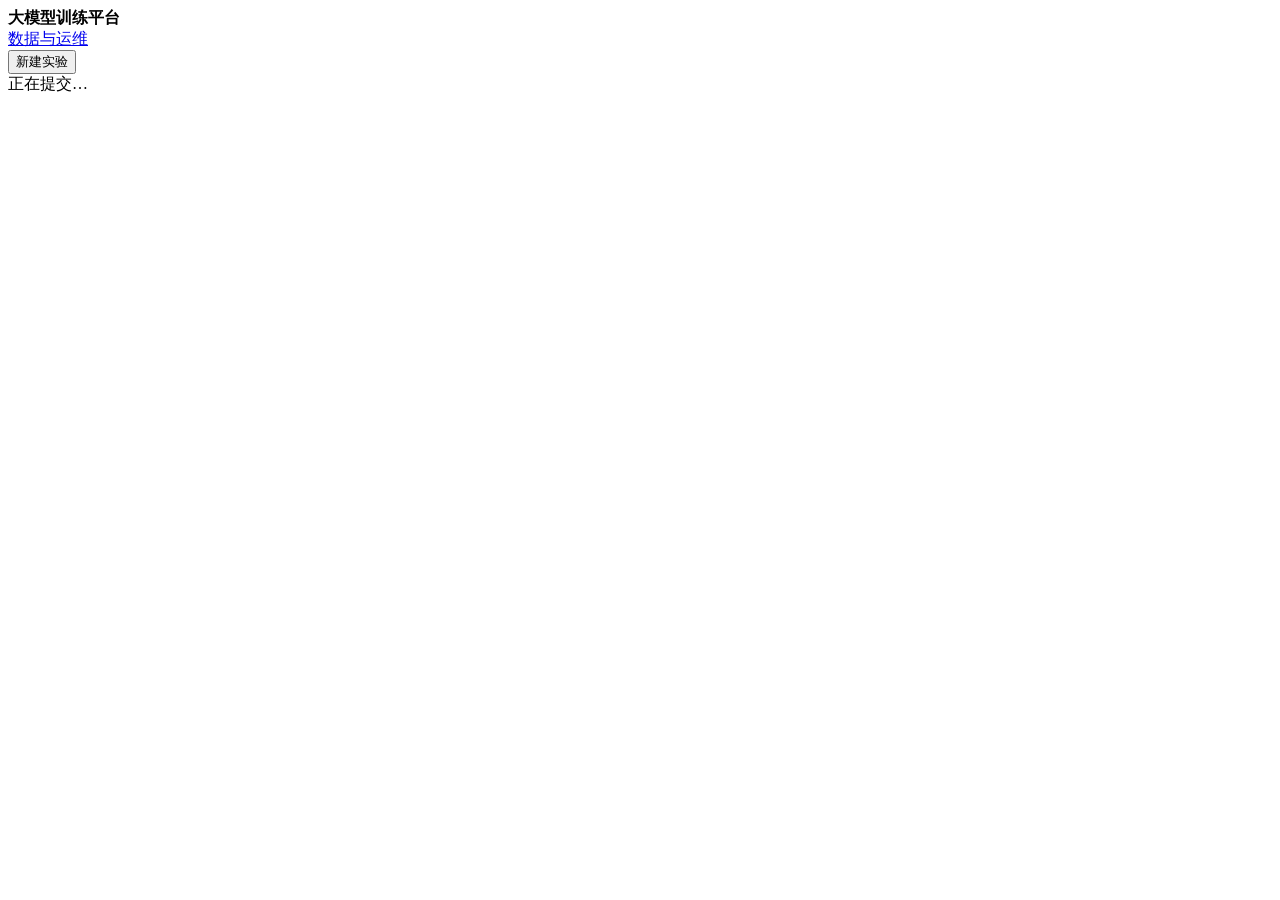
==== rsi/static/index.html @ d39a784e "界面去掉「打开 SWIFT Web-UI」入口，/swift-ui/ 后端仍保留。 Co-authored-by: Cursor <cursoragent@cursor.com>" ====
<!DOCTYPE html>
<html lang="zh-CN">
<head>
  <meta charset="utf-8" />
  <meta name="viewport" content="width=device-width, initial-scale=1" />
  <title>大模型训练平台</title>
  <link rel="stylesheet" href="https://fonts.googleapis.com/css2?family=IBM+Plex+Mono:wght@400;500&amp;family=Montserrat:wght@400;600;700&amp;family=Noto+Sans+SC:wght@400;600;700&amp;display=swap" />
  <link rel="stylesheet" href="/static/app.css" />
</head>
<body>
  <header class="top">
    <div class="brand">
      <strong>大模型训练平台</strong>
    </div>
    <div class="top-meta">
      <a class="pill" href="/tools">数据与运维</a>
      <span id="backend-pill" hidden></span>
    </div>
  </header>
  <div class="shell">
    <aside>
      <button id="new-run" class="primary block" type="button">新建实验</button>
      <div id="run-list"></div>
    </aside>
    <main id="main"></main>
  </div>
  <div id="toast" hidden></div>
  <div id="busy-note">正在提交…</div>
  <dialog id="confirm-dialog">
    <form id="confirm-form">
      <h2 id="confirm-title">确认</h2>
      <p id="confirm-name" hidden></p>
      <p id="confirm-body" class="muted"></p>
      <div class="row-actions">
        <button type="button" id="confirm-cancel" class="ghost">取消</button>
        <button type="button" id="confirm-ok" class="danger">确定</button>
      </div>
    </form>
  </dialog>
  <dialog id="create-dialog">
    <form id="create-form" method="dialog">
      <h2>新建实验</h2>
      <label>实验名称<input name="name" required maxlength="80" placeholder="实验名称" value="" /></label>
      <label>场景说明<textarea name="scenario" required maxlength="500" placeholder="场景说明"></textarea></label>
      <div id="create-model"></div>
      <div class="row-actions">
        <button type="button" id="create-cancel" class="ghost">取消</button>
        <button type="submit" class="primary">创建并进入 SFT</button>
      </div>
    </form>
  </dialog>
  <dialog id="eval-compare-dialog">
    <form id="eval-compare-form" method="dialog">
      <h2>对比评测报告</h2>
      <p class="muted eval-compare-sub">勾选同实验里已有的评测报告，再点对比。可选本轮或全部轮次（含历史重跑）。</p>
      <div class="eval-picker-toolbar">
        <label class="eval-picker-scope"><input type="radio" name="eval-picker-scope" value="round" data-action="eval-picker-scope"/> 本轮</label>
        <label class="eval-picker-scope"><input type="radio" name="eval-picker-scope" value="all" data-action="eval-picker-scope"/> 全部轮次</label>
        <button type="button" class="ghost" data-action="eval-picker-refresh">刷新列表</button>
      </div>
      <div class="eval-picker-list" data-eval-picker-list="1"><p class="muted">加载评测报告…</p></div>
      <div class="row-actions">
        <button type="button" class="ghost" data-action="eval-picker-close" value="cancel">取消</button>
        <button type="button" class="primary" data-action="eval-picker-compare">对比</button>
      </div>
    </form>
  </dialog>
  <script src="/static/time.js"></script>
  <script src="/static/log-tools.js"></script>
  <script src="/static/app.js"></script>
</body>
</html>
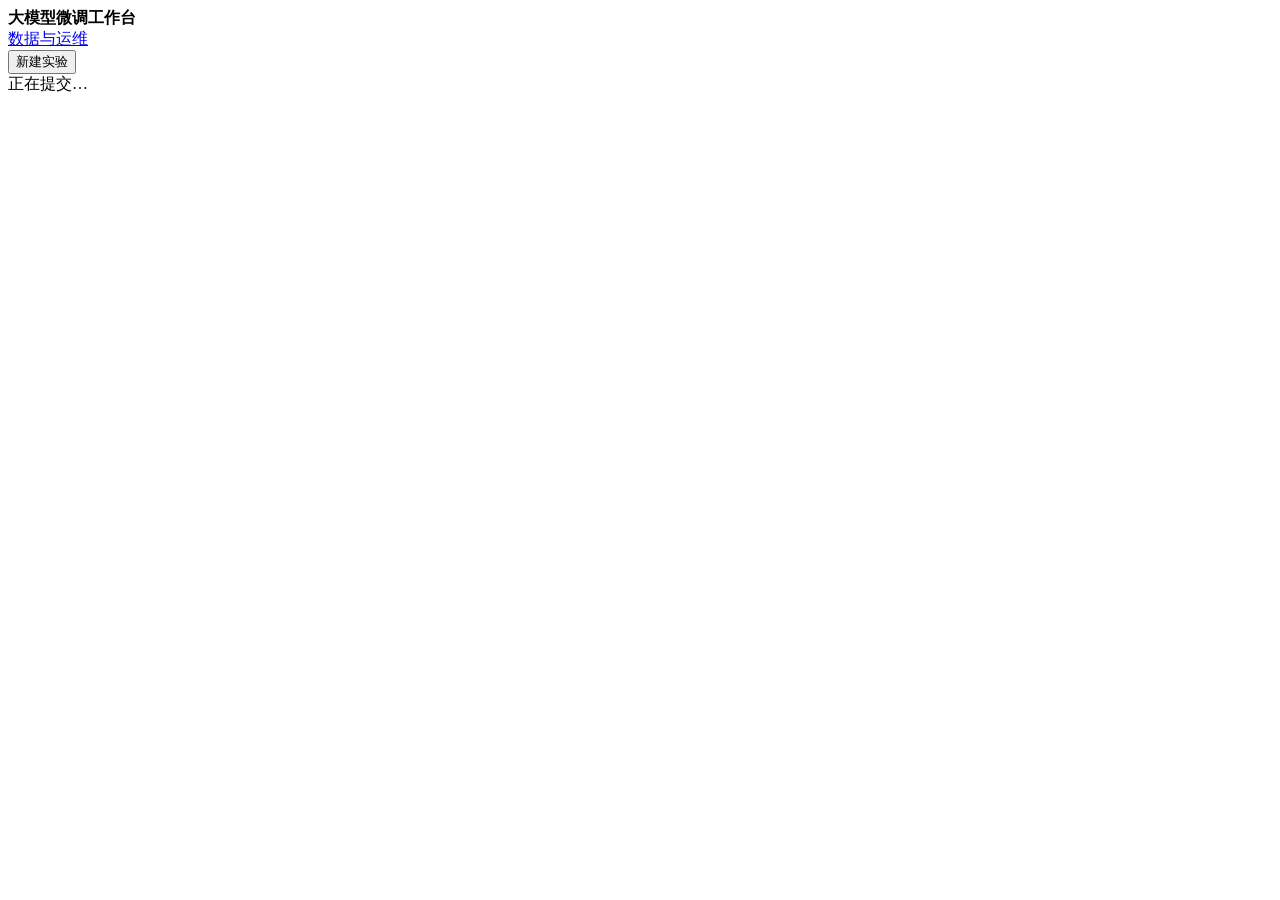
==== commit 110e4a02: "产品名改为「大模型微调工作台」，语气更贴合当前能力。 Co-authored-by: Cursor <cursoragent@cursor.com>" ====
--- a/rsi/static/index.html
+++ b/rsi/static/index.html
@@ -3,14 +3,14 @@
 <head>
   <meta charset="utf-8" />
   <meta name="viewport" content="width=device-width, initial-scale=1" />
-  <title>大模型训练平台</title>
+  <title>大模型微调工作台</title>
   <link rel="stylesheet" href="https://fonts.googleapis.com/css2?family=IBM+Plex+Mono:wght@400;500&amp;family=Montserrat:wght@400;600;700&amp;family=Noto+Sans+SC:wght@400;600;700&amp;display=swap" />
   <link rel="stylesheet" href="/static/app.css" />
 </head>
 <body>
   <header class="top">
     <div class="brand">
-      <strong>大模型训练平台</strong>
+      <strong>大模型微调工作台</strong>
     </div>
     <div class="top-meta">
       <a class="pill" href="/tools">数据与运维</a>
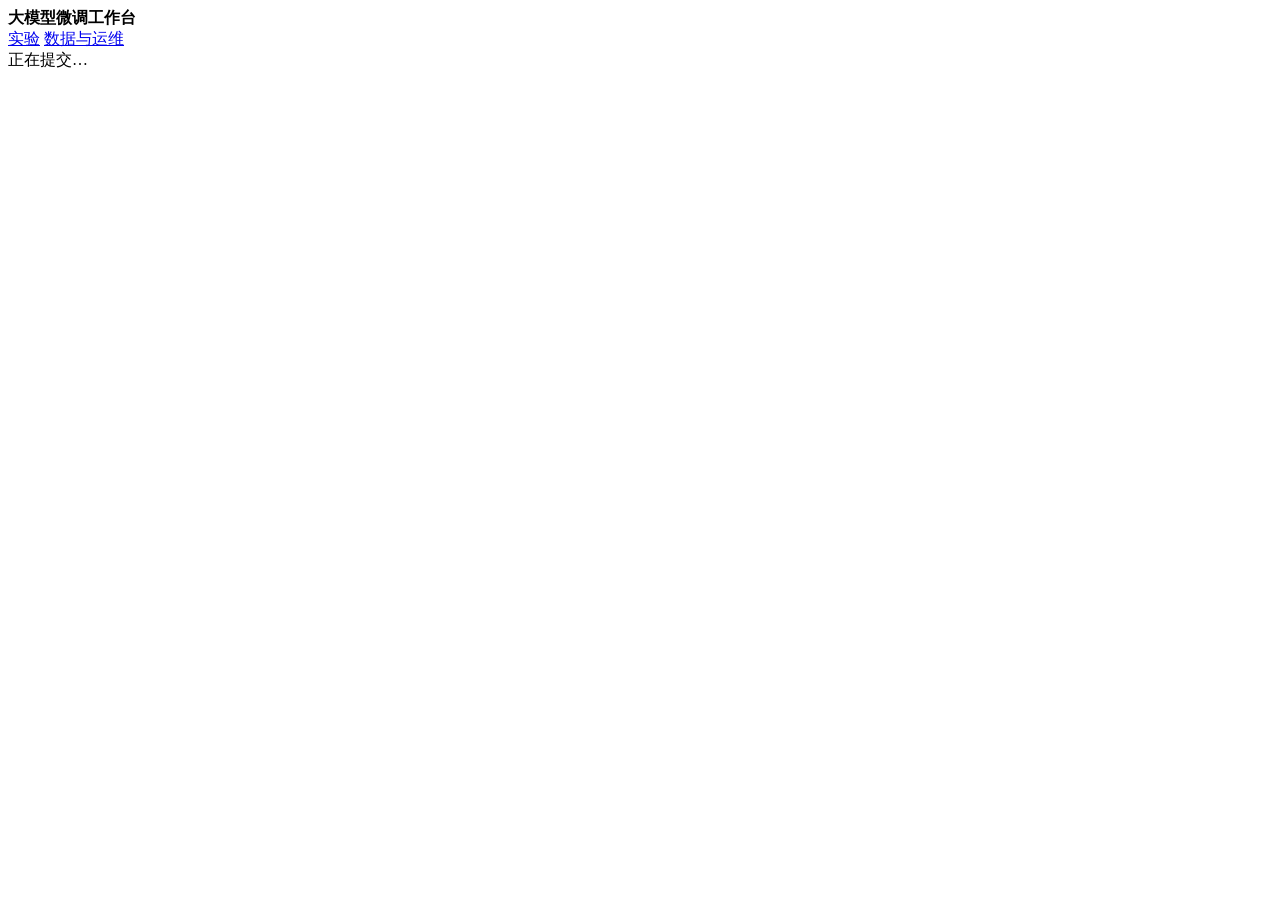
==== commit 5091e912: "重构 RSI 实验管理为表格入口，并保留 Soft 主题视觉。 Co-authored-by: Cursor <cursoragent@cursor.com>" ====
--- a/rsi/static/index.html
+++ b/rsi/static/index.html
@@ -13,15 +13,12 @@
       <strong>大模型微调工作台</strong>
     </div>
     <div class="top-meta">
+      <a class="pill" href="/" id="nav-runs" data-nav="runs">实验</a>
       <a class="pill" href="/tools">数据与运维</a>
       <span id="backend-pill" hidden></span>
     </div>
   </header>
-  <div class="shell">
-    <aside>
-      <button id="new-run" class="primary block" type="button">新建实验</button>
-      <div id="run-list"></div>
-    </aside>
+  <div class="shell shell-full">
     <main id="main"></main>
   </div>
   <div id="toast" hidden></div>
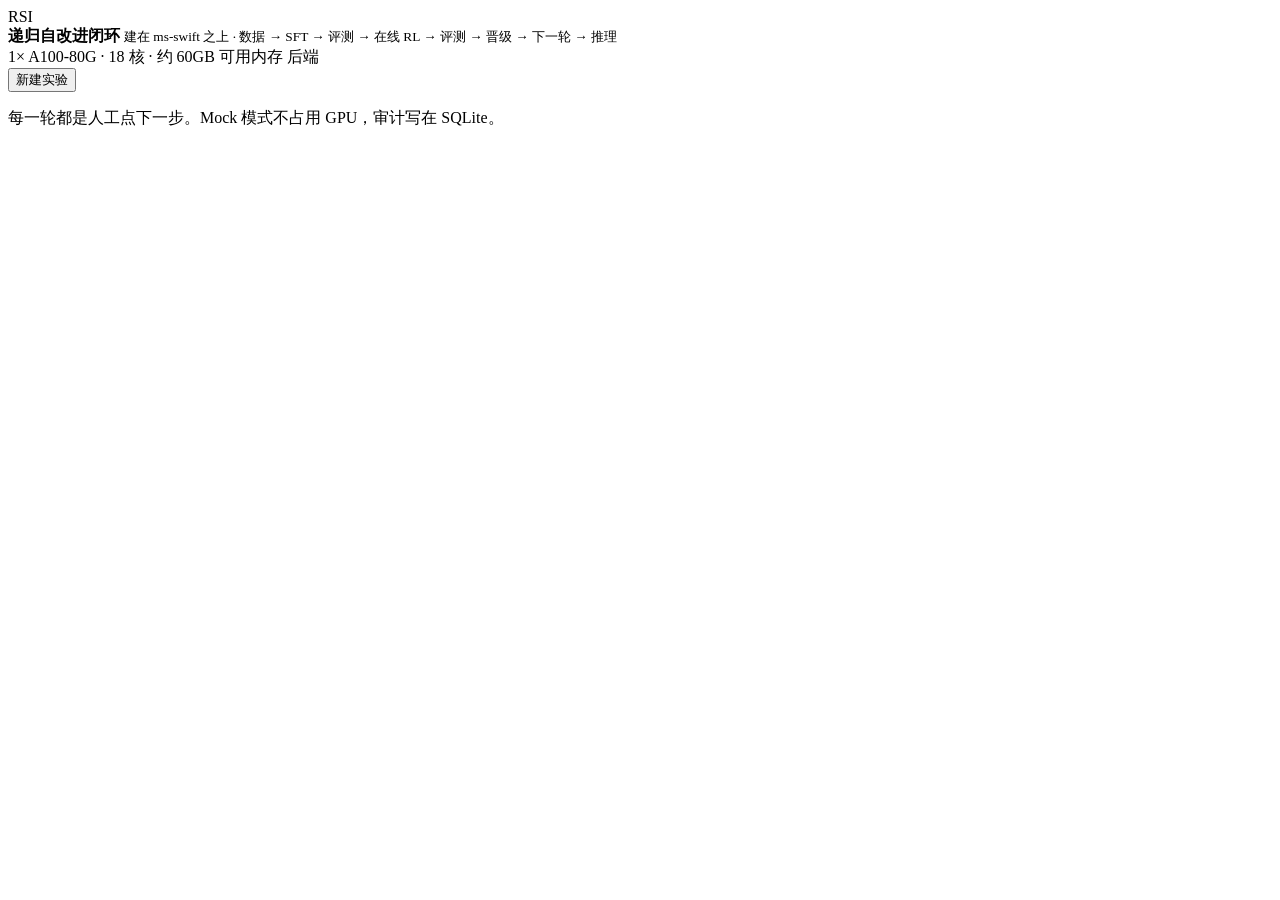
==== commit ff9af636: "Merge 7c6ff614be1112da3bf2c3318f6508358a02ffdf into 484e836d691a52fd8c1723137ee3d64c6e066683" ====
--- a/rsi/static/index.html
+++ b/rsi/static/index.html
@@ -3,67 +3,45 @@
 <head>
   <meta charset="utf-8" />
   <meta name="viewport" content="width=device-width, initial-scale=1" />
-  <title>大模型微调工作台</title>
-  <link rel="stylesheet" href="https://fonts.googleapis.com/css2?family=IBM+Plex+Mono:wght@400;500&amp;family=Montserrat:wght@400;600;700&amp;family=Noto+Sans+SC:wght@400;600;700&amp;display=swap" />
+  <title>ms-swift RSI 闭环</title>
   <link rel="stylesheet" href="/static/app.css" />
 </head>
 <body>
   <header class="top">
     <div class="brand">
-      <strong>大模型微调工作台</strong>
+      <span class="mark">RSI</span>
+      <div>
+        <strong>递归自改进闭环</strong>
+        <small>建在 ms-swift 之上 · 数据 → SFT → 评测 → 在线 RL → 评测 → 晋级 → 下一轮 → 推理</small>
+      </div>
     </div>
     <div class="top-meta">
-      <a class="pill" href="/" id="nav-runs" data-nav="runs">实验</a>
-      <a class="pill" href="/tools">数据与运维</a>
-      <span id="backend-pill" hidden></span>
+      <span id="hardware-pill">1× A100-80G · 18 核 · 约 60GB 可用内存</span>
+      <span id="backend-pill">后端</span>
     </div>
   </header>
-  <div class="shell shell-full">
+  <div class="shell">
+    <aside>
+      <button id="new-run" class="primary block" type="button">新建实验</button>
+      <p class="aside-note">每一轮都是人工点下一步。Mock 模式不占用 GPU，审计写在 SQLite。</p>
+      <div id="run-list"></div>
+    </aside>
     <main id="main"></main>
   </div>
   <div id="toast" hidden></div>
-  <div id="busy-note">正在提交…</div>
-  <dialog id="confirm-dialog">
-    <form id="confirm-form">
-      <h2 id="confirm-title">确认</h2>
-      <p id="confirm-name" hidden></p>
-      <p id="confirm-body" class="muted"></p>
+  <dialog id="create-dialog">
+    <form id="create-form" method="dialog">
+      <h2>新建 RSI 实验</h2>
+      <p class="muted">从一块基座模型开始。每一轮用场景数据做 SFT，再用在线 RL 拉开和基座的差距，最后由你决定哪个检查点晋级。</p>
+      <label>实验名称<input name="name" required maxlength="80" value="IT 运维助手" /></label>
+      <label>场景说明<textarea name="scenario" required maxlength="500">企业内部 IT 工单分诊与处理建议。目标是从通用基座迭代出能按步骤处理工单的模型。</textarea></label>
+      <label>基座模型 id 或路径<input name="base_model" required maxlength="300" value="Qwen/Qwen2.5-7B-Instruct" /></label>
       <div class="row-actions">
-        <button type="button" id="confirm-cancel" class="ghost">取消</button>
-        <button type="button" id="confirm-ok" class="danger">确定</button>
+        <button type="button" id="create-cancel" class="ghost">取消</button>
+        <button type="submit" class="primary">创建并进入数据阶段</button>
       </div>
     </form>
   </dialog>
-  <dialog id="create-dialog">
-    <form id="create-form" method="dialog">
-      <h2>新建实验</h2>
-      <label>实验名称<input name="name" required maxlength="80" placeholder="实验名称" value="" /></label>
-      <label>场景说明<textarea name="scenario" required maxlength="500" placeholder="场景说明"></textarea></label>
-      <div id="create-model"></div>
-      <div class="row-actions">
-        <button type="button" id="create-cancel" class="ghost">取消</button>
-        <button type="submit" class="primary">创建并进入 SFT</button>
-      </div>
-    </form>
-  </dialog>
-  <dialog id="eval-compare-dialog">
-    <form id="eval-compare-form" method="dialog">
-      <h2>对比评测报告</h2>
-      <p class="muted eval-compare-sub">勾选同实验里已有的评测报告，再点对比。可选本轮或全部轮次（含历史重跑）。</p>
-      <div class="eval-picker-toolbar">
-        <label class="eval-picker-scope"><input type="radio" name="eval-picker-scope" value="round" data-action="eval-picker-scope"/> 本轮</label>
-        <label class="eval-picker-scope"><input type="radio" name="eval-picker-scope" value="all" data-action="eval-picker-scope"/> 全部轮次</label>
-        <button type="button" class="ghost" data-action="eval-picker-refresh">刷新列表</button>
-      </div>
-      <div class="eval-picker-list" data-eval-picker-list="1"><p class="muted">加载评测报告…</p></div>
-      <div class="row-actions">
-        <button type="button" class="ghost" data-action="eval-picker-close" value="cancel">取消</button>
-        <button type="button" class="primary" data-action="eval-picker-compare">对比</button>
-      </div>
-    </form>
-  </dialog>
-  <script src="/static/time.js"></script>
-  <script src="/static/log-tools.js"></script>
   <script src="/static/app.js"></script>
 </body>
 </html>
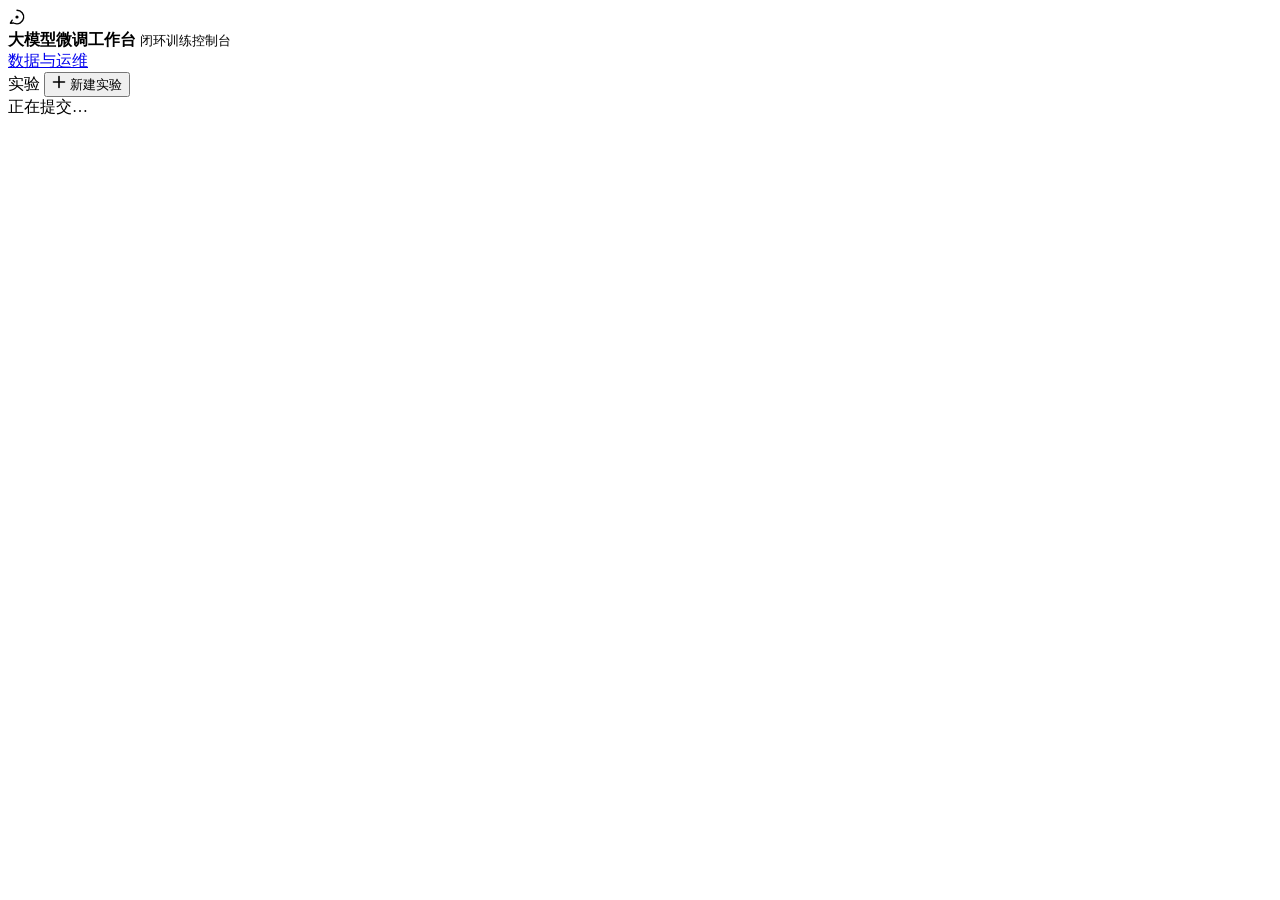
==== commit 4c03f3b6: "把微调工作台改成深色控制台。 阶段轨、实验列表和主操作放在同一视线里；表单、日志、推理和导出仍走原来的接口。  Co-authored-by: Cursor <cursoragent@cursor.c" ====
--- a/rsi/static/index.html
+++ b/rsi/static/index.html
@@ -3,45 +3,88 @@
 <head>
   <meta charset="utf-8" />
   <meta name="viewport" content="width=device-width, initial-scale=1" />
-  <title>ms-swift RSI 闭环</title>
+  <title>大模型微调工作台</title>
+  <link rel="stylesheet" href="https://fonts.googleapis.com/css2?family=IBM+Plex+Sans:wght@400;500;600;700&amp;family=JetBrains+Mono:wght@400;500&amp;family=Noto+Sans+SC:wght@400;500;600;700&amp;display=swap" />
   <link rel="stylesheet" href="/static/app.css" />
 </head>
 <body>
   <header class="top">
     <div class="brand">
-      <span class="mark">RSI</span>
+      <span class="mark" aria-hidden="true">
+        <svg width="18" height="18" viewBox="0 0 18 18" fill="none">
+          <path d="M9 2.2a6.8 6.8 0 1 1-2.4 13.2" stroke="currentColor" stroke-width="1.4" stroke-linecap="round"/>
+          <path d="M4.2 12.2 2.4 15.2l3.2-.2" stroke="currentColor" stroke-width="1.4" stroke-linecap="round" stroke-linejoin="round"/>
+          <circle cx="9" cy="9" r="1.6" fill="currentColor"/>
+        </svg>
+      </span>
       <div>
-        <strong>递归自改进闭环</strong>
-        <small>建在 ms-swift 之上 · 数据 → SFT → 评测 → 在线 RL → 评测 → 晋级 → 下一轮 → 推理</small>
+        <strong>大模型微调工作台</strong>
+        <small>闭环训练控制台</small>
       </div>
     </div>
     <div class="top-meta">
-      <span id="hardware-pill">1× A100-80G · 18 核 · 约 60GB 可用内存</span>
-      <span id="backend-pill">后端</span>
+      <a class="pill" href="/tools">数据与运维</a>
+      <span id="backend-pill" hidden></span>
     </div>
   </header>
   <div class="shell">
     <aside>
-      <button id="new-run" class="primary block" type="button">新建实验</button>
-      <p class="aside-note">每一轮都是人工点下一步。Mock 模式不占用 GPU，审计写在 SQLite。</p>
+      <div class="aside-head">
+        <span class="aside-label">实验</span>
+        <button id="new-run" class="primary block" type="button">
+          <svg width="14" height="14" viewBox="0 0 14 14" aria-hidden="true"><path d="M7 1.5v11M1.5 7h11" stroke="currentColor" stroke-width="1.6" stroke-linecap="round"/></svg>
+          新建实验
+        </button>
+      </div>
       <div id="run-list"></div>
     </aside>
     <main id="main"></main>
   </div>
-  <div id="toast" hidden></div>
-  <dialog id="create-dialog">
-    <form id="create-form" method="dialog">
-      <h2>新建 RSI 实验</h2>
-      <p class="muted">从一块基座模型开始。每一轮用场景数据做 SFT，再用在线 RL 拉开和基座的差距，最后由你决定哪个检查点晋级。</p>
-      <label>实验名称<input name="name" required maxlength="80" value="IT 运维助手" /></label>
-      <label>场景说明<textarea name="scenario" required maxlength="500">企业内部 IT 工单分诊与处理建议。目标是从通用基座迭代出能按步骤处理工单的模型。</textarea></label>
-      <label>基座模型 id 或路径<input name="base_model" required maxlength="300" value="Qwen/Qwen2.5-7B-Instruct" /></label>
+  <div id="toast" role="status" hidden></div>
+  <div id="busy-note" role="status">正在提交…</div>
+  <dialog id="confirm-dialog">
+    <form id="confirm-form">
+      <h2 id="confirm-title">确认</h2>
+      <p id="confirm-name" hidden></p>
+      <p id="confirm-body" class="muted"></p>
       <div class="row-actions">
-        <button type="button" id="create-cancel" class="ghost">取消</button>
-        <button type="submit" class="primary">创建并进入数据阶段</button>
+        <button type="button" id="confirm-cancel" class="ghost">取消</button>
+        <button type="button" id="confirm-ok" class="danger">确定</button>
       </div>
     </form>
   </dialog>
+  <dialog id="create-dialog">
+    <form id="create-form" method="dialog">
+      <p class="kicker">新实验</p>
+      <h2>新建实验</h2>
+      <p class="muted dialog-lead">名称和场景写入实验记录。模型、类型和模板只在这里可改，创建后各阶段只读展示。SFT 数据集没有默认值，进入后再选。</p>
+      <label>实验名称<input name="name" required maxlength="80" placeholder="例如：客服工单一轮" value="" /></label>
+      <label>场景说明<textarea name="scenario" required maxlength="500" placeholder="这一轮要解决什么问题"></textarea></label>
+      <div id="create-model"></div>
+      <div class="row-actions">
+        <button type="button" id="create-cancel" class="ghost">取消</button>
+        <button type="submit" class="primary">创建并进入 SFT</button>
+      </div>
+    </form>
+  </dialog>
+  <dialog id="eval-compare-dialog">
+    <form id="eval-compare-form" method="dialog">
+      <h2>对比评测报告</h2>
+      <p class="muted eval-compare-sub">勾选同实验里已有的评测报告，再点对比。可选本轮或全部轮次（含历史重跑）。</p>
+      <div class="eval-picker-toolbar">
+        <label class="eval-picker-scope"><input type="radio" name="eval-picker-scope" value="round" data-action="eval-picker-scope"/> 本轮</label>
+        <label class="eval-picker-scope"><input type="radio" name="eval-picker-scope" value="all" data-action="eval-picker-scope"/> 全部轮次</label>
+        <button type="button" class="ghost" data-action="eval-picker-refresh">刷新列表</button>
+      </div>
+      <div class="eval-picker-list" data-eval-picker-list="1"><p class="muted">加载评测报告…</p></div>
+      <div class="row-actions">
+        <button type="button" class="ghost" data-action="eval-picker-close" value="cancel">取消</button>
+        <button type="button" class="primary" data-action="eval-picker-compare">对比</button>
+      </div>
+    </form>
+  </dialog>
+  <script src="/static/time.js"></script>
+  <script src="/static/log-tools.js"></script>
   <script src="/static/app.js"></script>
 </body>
 </html>
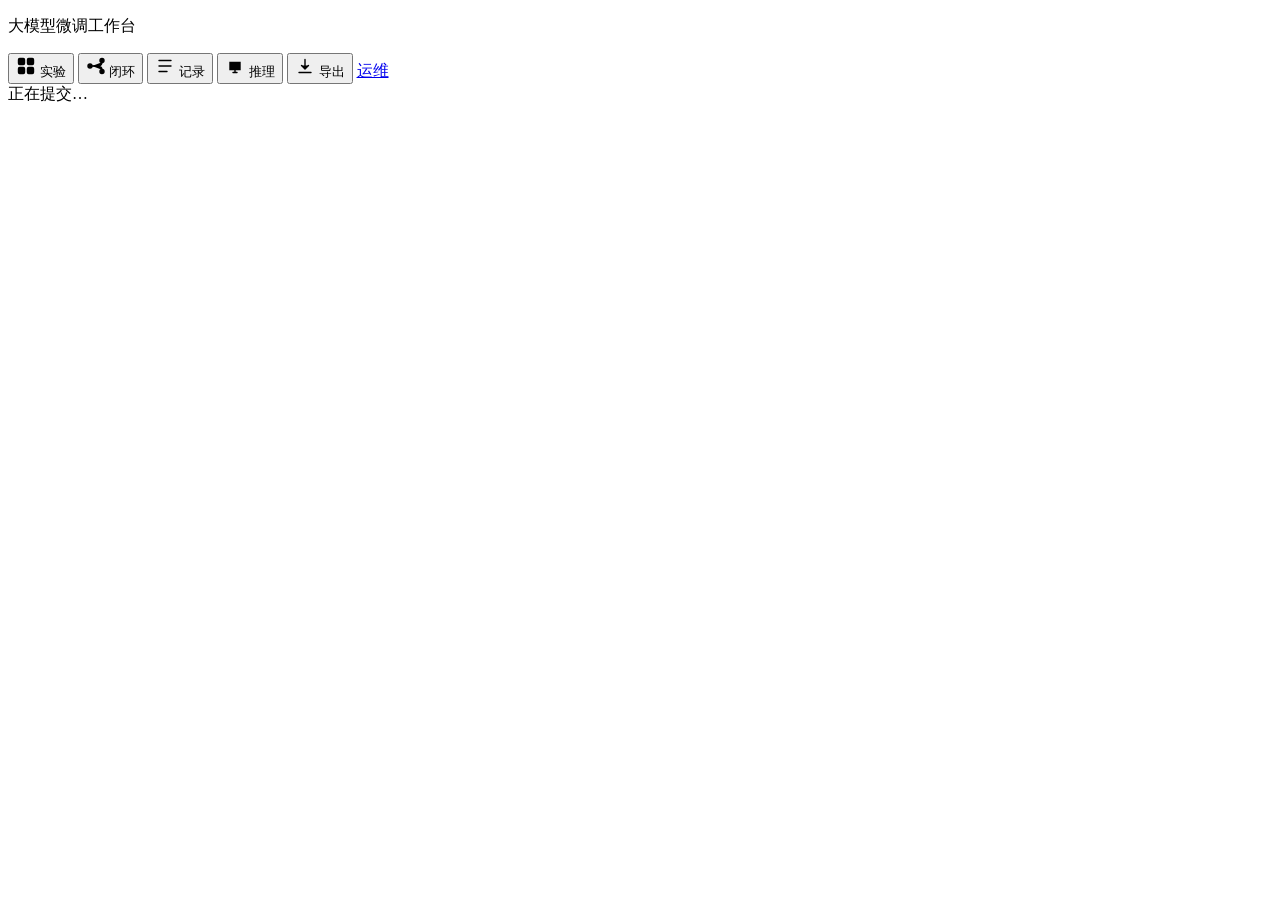
==== commit 9f772a13: "把微调工作台改成任务控制台。 左侧活动栏切换实验库、闭环、记录、推理和导出；闭环用四步时间线加底部日志坞，不再沿用左侧实验列表和分段页签。  Co-authored-by: Cursor <curso" ====
--- a/rsi/static/index.html
+++ b/rsi/static/index.html
@@ -8,37 +8,46 @@
   <link rel="stylesheet" href="/static/app.css" />
 </head>
 <body>
-  <header class="top">
-    <div class="brand">
-      <span class="mark" aria-hidden="true">
-        <svg width="18" height="18" viewBox="0 0 18 18" fill="none">
-          <path d="M9 2.2a6.8 6.8 0 1 1-2.4 13.2" stroke="currentColor" stroke-width="1.4" stroke-linecap="round"/>
-          <path d="M4.2 12.2 2.4 15.2l3.2-.2" stroke="currentColor" stroke-width="1.4" stroke-linecap="round" stroke-linejoin="round"/>
-          <circle cx="9" cy="9" r="1.6" fill="currentColor"/>
-        </svg>
-      </span>
-      <div>
-        <strong>大模型微调工作台</strong>
-        <small>闭环训练控制台</small>
-      </div>
+  <div class="mc">
+    <nav class="activity" id="activity" aria-label="工作区">
+      <p class="activity-brand">大模型微调工作台</p>
+      <button type="button" class="activity-btn" data-tab="deck">
+        <svg width="20" height="20" viewBox="0 0 20 20" aria-hidden="true"><rect x="2.5" y="2.5" width="6" height="6" rx="1.2" stroke="currentColor" stroke-width="1.4"/><rect x="11.5" y="2.5" width="6" height="6" rx="1.2" stroke="currentColor" stroke-width="1.4"/><rect x="2.5" y="11.5" width="6" height="6" rx="1.2" stroke="currentColor" stroke-width="1.4"/><rect x="11.5" y="11.5" width="6" height="6" rx="1.2" stroke="currentColor" stroke-width="1.4"/></svg>
+        <span>实验</span>
+      </button>
+      <button type="button" class="activity-btn" data-tab="flow">
+        <svg width="20" height="20" viewBox="0 0 20 20" aria-hidden="true"><circle cx="4" cy="10" r="2" stroke="currentColor" stroke-width="1.4"/><circle cx="16" cy="4.5" r="2" stroke="currentColor" stroke-width="1.4"/><circle cx="16" cy="15.5" r="2" stroke="currentColor" stroke-width="1.4"/><path d="M6 10h6.2a3.8 3.8 0 0 0 3.8-3.8M6 10h6.2a3.8 3.8 0 0 1 3.8 3.8" stroke="currentColor" stroke-width="1.4" stroke-linecap="round"/></svg>
+        <span>闭环</span>
+      </button>
+      <button type="button" class="activity-btn" data-tab="audit">
+        <svg width="20" height="20" viewBox="0 0 20 20" aria-hidden="true"><path d="M4 4.5h12M4 10h12M4 15.5h8" stroke="currentColor" stroke-width="1.4" stroke-linecap="round"/></svg>
+        <span>记录</span>
+      </button>
+      <button type="button" class="activity-btn" data-tab="serve">
+        <svg width="20" height="20" viewBox="0 0 20 20" aria-hidden="true"><path d="M5 6.5h10v7H5z" stroke="currentColor" stroke-width="1.4"/><path d="M8 16.5h4M10 13.5v3" stroke="currentColor" stroke-width="1.4" stroke-linecap="round"/></svg>
+        <span>推理</span>
+      </button>
+      <button type="button" class="activity-btn" data-tab="export">
+        <svg width="20" height="20" viewBox="0 0 20 20" aria-hidden="true"><path d="M10 3.5v9M6.5 9.5 10 13l3.5-3.5" stroke="currentColor" stroke-width="1.4" stroke-linecap="round" stroke-linejoin="round"/><path d="M4 16.5h12" stroke="currentColor" stroke-width="1.4" stroke-linecap="round"/></svg>
+        <span>导出</span>
+      </button>
+      <a class="activity-link" href="/tools">运维</a>
+      <span id="backend-pill" class="activity-pill" hidden></span>
+    </nav>
+    <div class="workspace">
+      <header class="context" id="context">
+        <div id="context-body"></div>
+      </header>
+      <main id="main"></main>
+      <section class="dock" id="dock" hidden>
+        <div class="dock-bar">
+          <strong id="dock-title">控制台</strong>
+          <span class="muted dock-hint">日志、曲线和命令</span>
+          <button type="button" class="ghost" data-action="dock-toggle">收起</button>
+        </div>
+        <div id="dock-body"></div>
+      </section>
     </div>
-    <div class="top-meta">
-      <a class="pill" href="/tools">数据与运维</a>
-      <span id="backend-pill" hidden></span>
-    </div>
-  </header>
-  <div class="shell">
-    <aside>
-      <div class="aside-head">
-        <span class="aside-label">实验</span>
-        <button id="new-run" class="primary block" type="button">
-          <svg width="14" height="14" viewBox="0 0 14 14" aria-hidden="true"><path d="M7 1.5v11M1.5 7h11" stroke="currentColor" stroke-width="1.6" stroke-linecap="round"/></svg>
-          新建实验
-        </button>
-      </div>
-      <div id="run-list"></div>
-    </aside>
-    <main id="main"></main>
   </div>
   <div id="toast" role="status" hidden></div>
   <div id="busy-note" role="status">正在提交…</div>
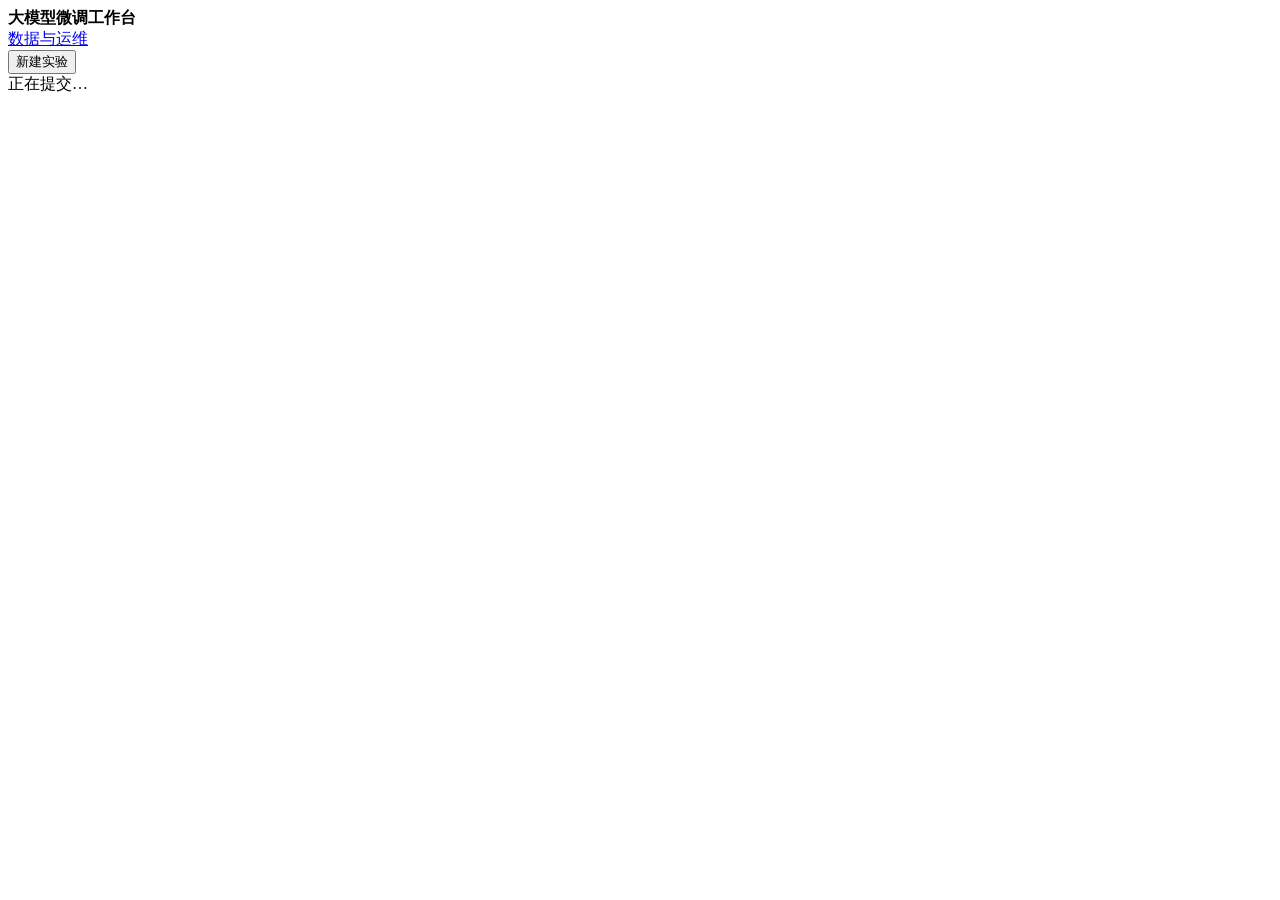
==== commit c008eba1: "Merge 16af69ac87bdbfd46d8e15edb00a57e0a207d31e into 7c6ff614be1112da3bf2c3318f6508358a02ffdf" ====
--- a/rsi/static/index.html
+++ b/rsi/static/index.html
@@ -4,53 +4,28 @@
   <meta charset="utf-8" />
   <meta name="viewport" content="width=device-width, initial-scale=1" />
   <title>大模型微调工作台</title>
-  <link rel="stylesheet" href="https://fonts.googleapis.com/css2?family=IBM+Plex+Sans:wght@400;500;600;700&amp;family=JetBrains+Mono:wght@400;500&amp;family=Noto+Sans+SC:wght@400;500;600;700&amp;display=swap" />
+  <link rel="stylesheet" href="https://fonts.googleapis.com/css2?family=IBM+Plex+Mono:wght@400;500&amp;family=Montserrat:wght@400;600;700&amp;family=Noto+Sans+SC:wght@400;600;700&amp;display=swap" />
   <link rel="stylesheet" href="/static/app.css" />
 </head>
 <body>
-  <div class="mc">
-    <nav class="activity" id="activity" aria-label="工作区">
-      <p class="activity-brand">大模型微调工作台</p>
-      <button type="button" class="activity-btn" data-tab="deck">
-        <svg width="20" height="20" viewBox="0 0 20 20" aria-hidden="true"><rect x="2.5" y="2.5" width="6" height="6" rx="1.2" stroke="currentColor" stroke-width="1.4"/><rect x="11.5" y="2.5" width="6" height="6" rx="1.2" stroke="currentColor" stroke-width="1.4"/><rect x="2.5" y="11.5" width="6" height="6" rx="1.2" stroke="currentColor" stroke-width="1.4"/><rect x="11.5" y="11.5" width="6" height="6" rx="1.2" stroke="currentColor" stroke-width="1.4"/></svg>
-        <span>实验</span>
-      </button>
-      <button type="button" class="activity-btn" data-tab="flow">
-        <svg width="20" height="20" viewBox="0 0 20 20" aria-hidden="true"><circle cx="4" cy="10" r="2" stroke="currentColor" stroke-width="1.4"/><circle cx="16" cy="4.5" r="2" stroke="currentColor" stroke-width="1.4"/><circle cx="16" cy="15.5" r="2" stroke="currentColor" stroke-width="1.4"/><path d="M6 10h6.2a3.8 3.8 0 0 0 3.8-3.8M6 10h6.2a3.8 3.8 0 0 1 3.8 3.8" stroke="currentColor" stroke-width="1.4" stroke-linecap="round"/></svg>
-        <span>闭环</span>
-      </button>
-      <button type="button" class="activity-btn" data-tab="audit">
-        <svg width="20" height="20" viewBox="0 0 20 20" aria-hidden="true"><path d="M4 4.5h12M4 10h12M4 15.5h8" stroke="currentColor" stroke-width="1.4" stroke-linecap="round"/></svg>
-        <span>记录</span>
-      </button>
-      <button type="button" class="activity-btn" data-tab="serve">
-        <svg width="20" height="20" viewBox="0 0 20 20" aria-hidden="true"><path d="M5 6.5h10v7H5z" stroke="currentColor" stroke-width="1.4"/><path d="M8 16.5h4M10 13.5v3" stroke="currentColor" stroke-width="1.4" stroke-linecap="round"/></svg>
-        <span>推理</span>
-      </button>
-      <button type="button" class="activity-btn" data-tab="export">
-        <svg width="20" height="20" viewBox="0 0 20 20" aria-hidden="true"><path d="M10 3.5v9M6.5 9.5 10 13l3.5-3.5" stroke="currentColor" stroke-width="1.4" stroke-linecap="round" stroke-linejoin="round"/><path d="M4 16.5h12" stroke="currentColor" stroke-width="1.4" stroke-linecap="round"/></svg>
-        <span>导出</span>
-      </button>
-      <a class="activity-link" href="/tools">运维</a>
-      <span id="backend-pill" class="activity-pill" hidden></span>
-    </nav>
-    <div class="workspace">
-      <header class="context" id="context">
-        <div id="context-body"></div>
-      </header>
-      <main id="main"></main>
-      <section class="dock" id="dock" hidden>
-        <div class="dock-bar">
-          <strong id="dock-title">控制台</strong>
-          <span class="muted dock-hint">日志、曲线和命令</span>
-          <button type="button" class="ghost" data-action="dock-toggle">收起</button>
-        </div>
-        <div id="dock-body"></div>
-      </section>
+  <header class="top">
+    <div class="brand">
+      <strong>大模型微调工作台</strong>
     </div>
+    <div class="top-meta">
+      <a class="pill" href="/tools">数据与运维</a>
+      <span id="backend-pill" hidden></span>
+    </div>
+  </header>
+  <div class="shell">
+    <aside>
+      <button id="new-run" class="primary block" type="button">新建实验</button>
+      <div id="run-list"></div>
+    </aside>
+    <main id="main"></main>
   </div>
-  <div id="toast" role="status" hidden></div>
-  <div id="busy-note" role="status">正在提交…</div>
+  <div id="toast" hidden></div>
+  <div id="busy-note">正在提交…</div>
   <dialog id="confirm-dialog">
     <form id="confirm-form">
       <h2 id="confirm-title">确认</h2>
@@ -64,11 +39,9 @@
   </dialog>
   <dialog id="create-dialog">
     <form id="create-form" method="dialog">
-      <p class="kicker">新实验</p>
       <h2>新建实验</h2>
-      <p class="muted dialog-lead">名称和场景写入实验记录。模型、类型和模板只在这里可改，创建后各阶段只读展示。SFT 数据集没有默认值，进入后再选。</p>
-      <label>实验名称<input name="name" required maxlength="80" placeholder="例如：客服工单一轮" value="" /></label>
-      <label>场景说明<textarea name="scenario" required maxlength="500" placeholder="这一轮要解决什么问题"></textarea></label>
+      <label>实验名称<input name="name" required maxlength="80" placeholder="实验名称" value="" /></label>
+      <label>场景说明<textarea name="scenario" required maxlength="500" placeholder="场景说明"></textarea></label>
       <div id="create-model"></div>
       <div class="row-actions">
         <button type="button" id="create-cancel" class="ghost">取消</button>
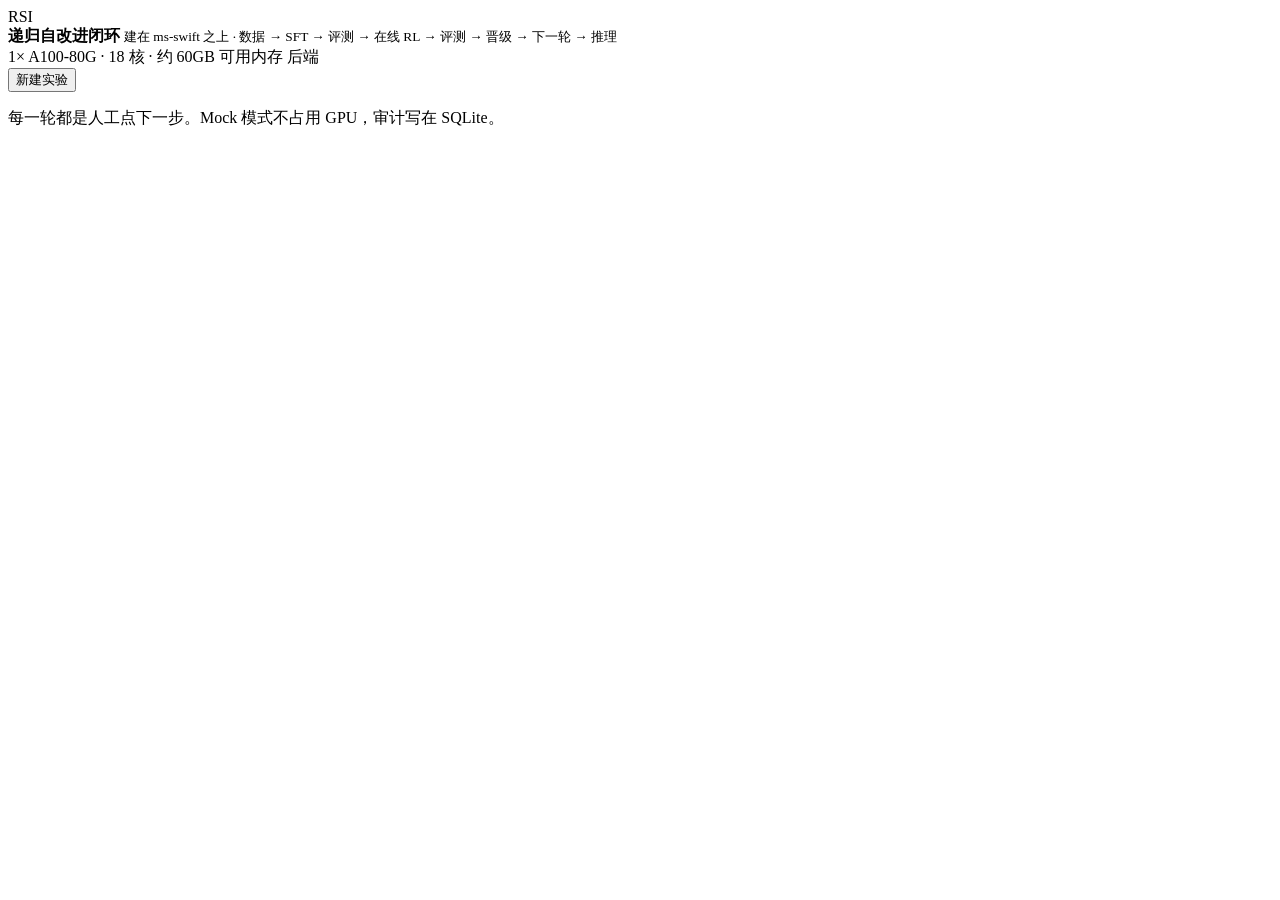
==== commit 901a5f51: "Merge 7c6ff614be1112da3bf2c3318f6508358a02ffdf into 47b437a84e9ea481dbe24f516fc2318e7faf94da" ====
--- a/rsi/static/index.html
+++ b/rsi/static/index.html
@@ -3,70 +3,45 @@
 <head>
   <meta charset="utf-8" />
   <meta name="viewport" content="width=device-width, initial-scale=1" />
-  <title>大模型微调工作台</title>
-  <link rel="stylesheet" href="https://fonts.googleapis.com/css2?family=IBM+Plex+Mono:wght@400;500&amp;family=Montserrat:wght@400;600;700&amp;family=Noto+Sans+SC:wght@400;600;700&amp;display=swap" />
+  <title>ms-swift RSI 闭环</title>
   <link rel="stylesheet" href="/static/app.css" />
 </head>
 <body>
   <header class="top">
     <div class="brand">
-      <strong>大模型微调工作台</strong>
+      <span class="mark">RSI</span>
+      <div>
+        <strong>递归自改进闭环</strong>
+        <small>建在 ms-swift 之上 · 数据 → SFT → 评测 → 在线 RL → 评测 → 晋级 → 下一轮 → 推理</small>
+      </div>
     </div>
     <div class="top-meta">
-      <a class="pill" href="/tools">数据与运维</a>
-      <span id="backend-pill" hidden></span>
+      <span id="hardware-pill">1× A100-80G · 18 核 · 约 60GB 可用内存</span>
+      <span id="backend-pill">后端</span>
     </div>
   </header>
   <div class="shell">
     <aside>
       <button id="new-run" class="primary block" type="button">新建实验</button>
+      <p class="aside-note">每一轮都是人工点下一步。Mock 模式不占用 GPU，审计写在 SQLite。</p>
       <div id="run-list"></div>
     </aside>
     <main id="main"></main>
   </div>
   <div id="toast" hidden></div>
-  <div id="busy-note">正在提交…</div>
-  <dialog id="confirm-dialog">
-    <form id="confirm-form">
-      <h2 id="confirm-title">确认</h2>
-      <p id="confirm-name" hidden></p>
-      <p id="confirm-body" class="muted"></p>
+  <dialog id="create-dialog">
+    <form id="create-form" method="dialog">
+      <h2>新建 RSI 实验</h2>
+      <p class="muted">从一块基座模型开始。每一轮用场景数据做 SFT，再用在线 RL 拉开和基座的差距，最后由你决定哪个检查点晋级。</p>
+      <label>实验名称<input name="name" required maxlength="80" value="IT 运维助手" /></label>
+      <label>场景说明<textarea name="scenario" required maxlength="500">企业内部 IT 工单分诊与处理建议。目标是从通用基座迭代出能按步骤处理工单的模型。</textarea></label>
+      <label>基座模型 id 或路径<input name="base_model" required maxlength="300" value="Qwen/Qwen2.5-7B-Instruct" /></label>
       <div class="row-actions">
-        <button type="button" id="confirm-cancel" class="ghost">取消</button>
-        <button type="button" id="confirm-ok" class="danger">确定</button>
+        <button type="button" id="create-cancel" class="ghost">取消</button>
+        <button type="submit" class="primary">创建并进入数据阶段</button>
       </div>
     </form>
   </dialog>
-  <dialog id="create-dialog">
-    <form id="create-form" method="dialog">
-      <h2>新建实验</h2>
-      <label>实验名称<input name="name" required maxlength="80" placeholder="实验名称" value="" /></label>
-      <label>场景说明<textarea name="scenario" required maxlength="500" placeholder="场景说明"></textarea></label>
-      <div id="create-model"></div>
-      <div class="row-actions">
-        <button type="button" id="create-cancel" class="ghost">取消</button>
-        <button type="submit" class="primary">创建并进入 SFT</button>
-      </div>
-    </form>
-  </dialog>
-  <dialog id="eval-compare-dialog">
-    <form id="eval-compare-form" method="dialog">
-      <h2>对比评测报告</h2>
-      <p class="muted eval-compare-sub">勾选同实验里已有的评测报告，再点对比。可选本轮或全部轮次（含历史重跑）。</p>
-      <div class="eval-picker-toolbar">
-        <label class="eval-picker-scope"><input type="radio" name="eval-picker-scope" value="round" data-action="eval-picker-scope"/> 本轮</label>
-        <label class="eval-picker-scope"><input type="radio" name="eval-picker-scope" value="all" data-action="eval-picker-scope"/> 全部轮次</label>
-        <button type="button" class="ghost" data-action="eval-picker-refresh">刷新列表</button>
-      </div>
-      <div class="eval-picker-list" data-eval-picker-list="1"><p class="muted">加载评测报告…</p></div>
-      <div class="row-actions">
-        <button type="button" class="ghost" data-action="eval-picker-close" value="cancel">取消</button>
-        <button type="button" class="primary" data-action="eval-picker-compare">对比</button>
-      </div>
-    </form>
-  </dialog>
-  <script src="/static/time.js"></script>
-  <script src="/static/log-tools.js"></script>
   <script src="/static/app.js"></script>
 </body>
 </html>
